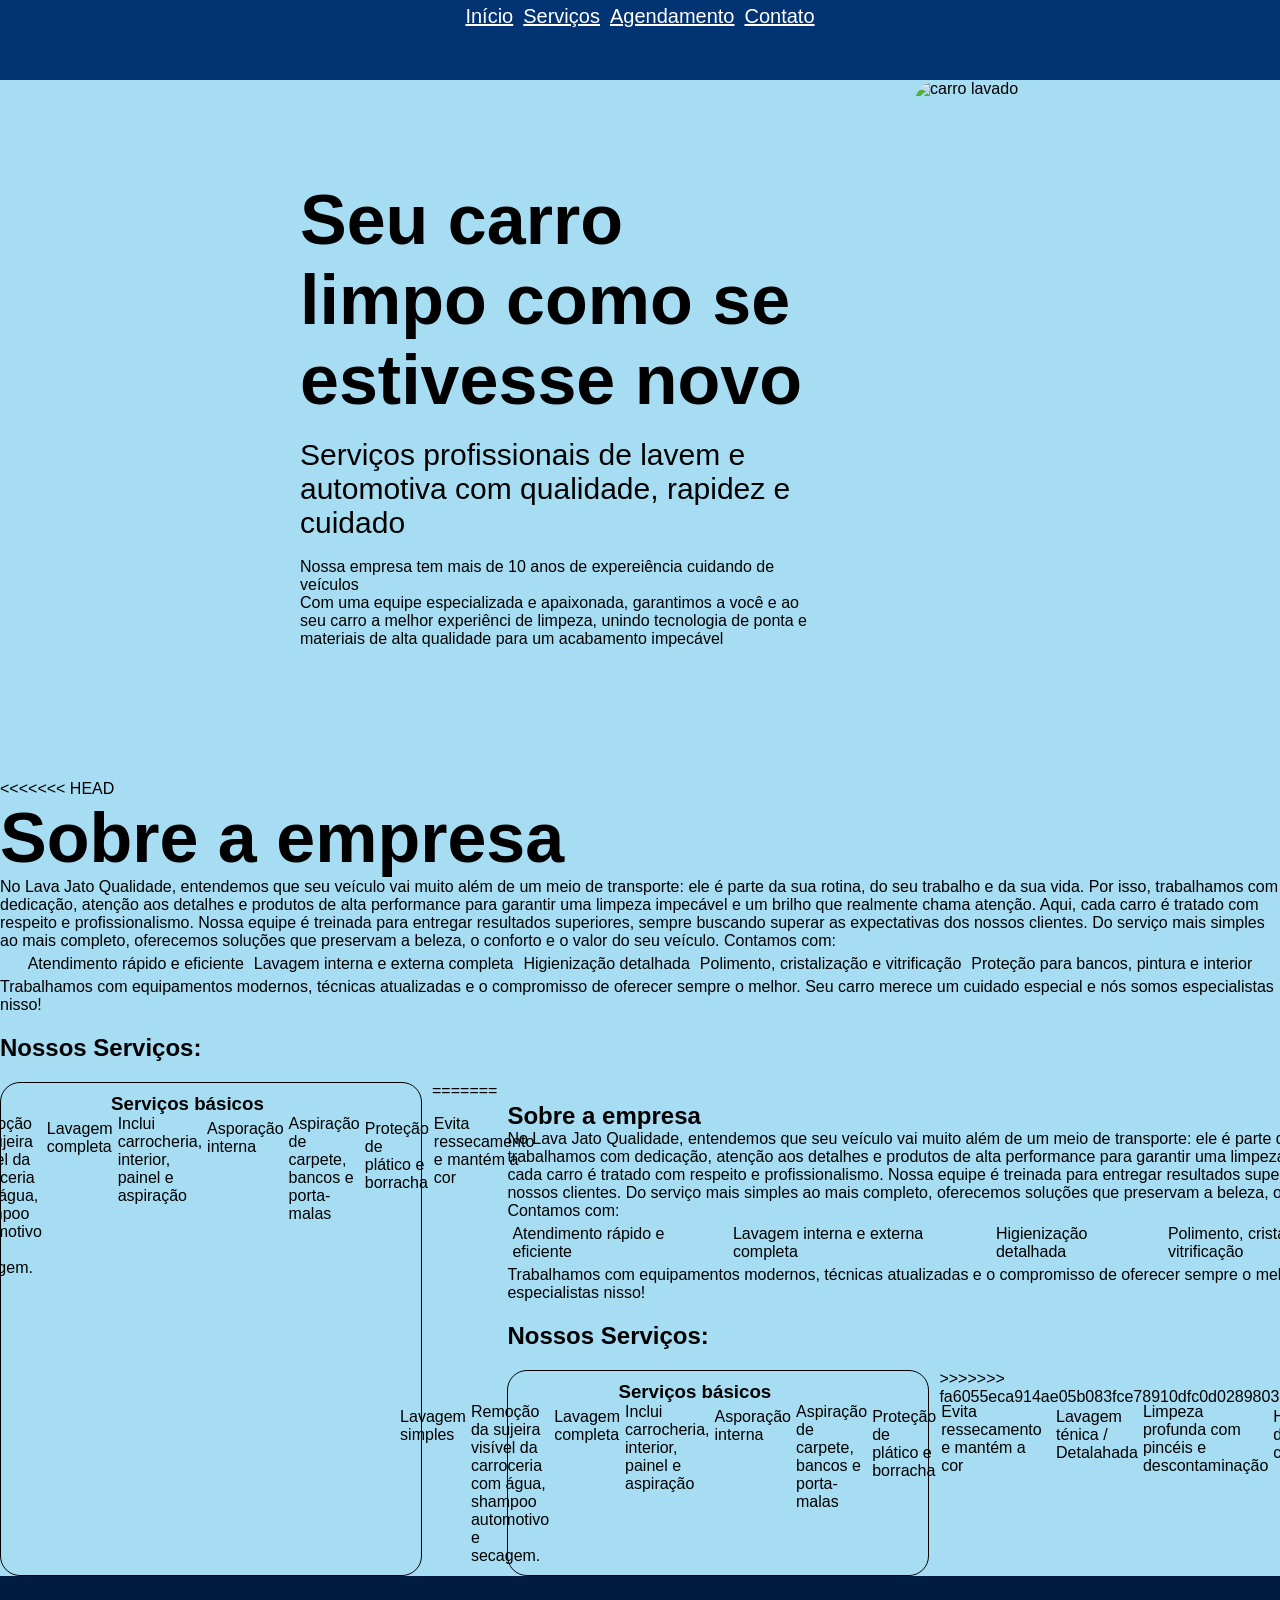
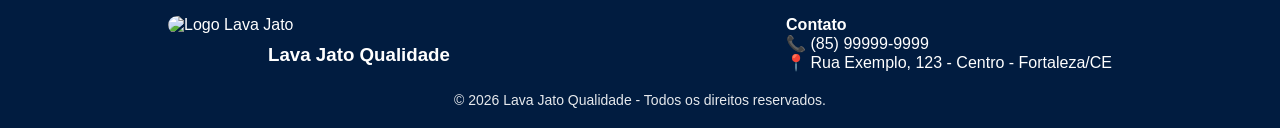
==== projeto-lavajato/index.html @ fd093cbc "alteracoes no header com css" ====
<!DOCTYPE html>
<html lang="pt-br">
<head>
    <meta charset="UTF-8">
    <meta name="viewport" content="width=device-width, initial-scale=1.0">
    <title>Lava jato</title>
    <link rel="stylesheet" href="style.css">
</head>
<body>
    <header> <!-- Cabeçalho da página-->
        <div class = "menu">
           <a href="Logo1.png" class="header-logo"></a>
            <nav>
                <ul class="header-menu">
                    <li><a href="#">Início</a></li>
                    <li><a href="#">Serviços</a></li>
                    <li><a href="#">Agendamento</a></li>
                    <li><a href="#">Contato</a></li>
                </ul>
            </nav>
        </div>
    </header>
    <main class="conteudoi-img"> <!-- Conteúdo principal da página-->
        <div class="imagem-principal">
            <div class="texto">
                <h1>Seu carro limpo como se estivesse novo</h1><br>
                <p class="texto1">Serviços profissionais de lavem e automotiva com qualidade, rapidez e cuidado</p><br>
                <p>Nossa empresa tem mais de 10 anos de expereiência cuidando de veículos</p>
                <p>Com uma equipe especializada e apaixonada, garantimos a você e ao seu carro a melhor experiênci de limpeza, unindo tecnologia de ponta e materiais de alta qualidade para um acabamento impecável</p>
            </div>
            <img src="/Projeto-1/Imagens/carro1.jpg" alt="carro lavado">
            <!--<img src="/Projeto-1/Imagens/img1.png" alt="img1">
            <img src="/Projeto-1/Imagens/img2.png" alt="img2">
            <img src="/Projeto-1/Imagens/img3.png" alt="img3">
            <img src="/Projeto-1/Imagens/img4.png" alt="img4">-->
        </div>
<<<<<<< HEAD
        <h1>Sobre a empresa</h1>
        <p>No Lava Jato Qualidade, entendemos que seu veículo vai muito além de um meio de transporte: ele é parte da sua rotina, do seu trabalho e da sua vida. Por isso, trabalhamos com dedicação, atenção aos detalhes e produtos de alta performance para garantir uma limpeza impecável e um brilho que realmente chama atenção.
        Aqui, cada carro é tratado com respeito e profissionalismo. Nossa equipe é treinada para entregar resultados superiores, sempre buscando superar as expectativas dos nossos clientes. Do serviço mais simples ao mais completo, oferecemos soluções que preservam a beleza, o conforto e o valor do seu veículo.
        Contamos com:</p>
        <ul>
            <li>Atendimento rápido e eficiente</li>
            <li>Lavagem interna e externa completa</li>
            <li>Higienização detalhada</li>
            <li>Polimento, cristalização e vitrificação</li>
            <li>Proteção para bancos, pintura e interior</li>
        </ul>
        <p>Trabalhamos com equipamentos modernos, técnicas atualizadas e o compromisso de oferecer sempre o melhor. Seu carro merece um cuidado especial e nós somos especialistas nisso!</p> 

        <h2> Nossos Serviços: </h2>
        <div class="container">   
            <div class="serviço-basico">
                <h3>Serviços básicos</h3>
                <ul>
                    <li>Lavagem simples</li>
                    Remoção da sujeira visível da carroceria com água, shampoo automotivo e secagem.
                    <li>Lavagem completa</li>
                    Inclui carrocheria, interior, painel e aspiração
                    <li>Asporação interna</li>
                    Aspiração de carpete, bancos e porta-malas
                    <li>Proteção de plático e borracha</li>
                    Evita ressecamento e mantém a cor
                </ul>
            </div>
=======
        <div class="conteudo">
            <h2>Sobre a empresa</h2>
            <p>No Lava Jato Qualidade, entendemos que seu veículo vai muito além de um meio de transporte: ele é parte da sua rotina, do seu trabalho e da sua vida. Por isso, trabalhamos com dedicação, atenção aos detalhes e produtos de alta performance para garantir uma limpeza impecável e um brilho que realmente chama atenção.
            Aqui, cada carro é tratado com respeito e profissionalismo. Nossa equipe é treinada para entregar resultados superiores, sempre buscando superar as expectativas dos nossos clientes. Do serviço mais simples ao mais completo, oferecemos soluções que preservam a beleza, o conforto e o valor do seu veículo.</p>
            <p>Contamos com:</p>
            <ul>
                <li>Atendimento rápido e eficiente</li>
                <li>Lavagem interna e externa completa</li>
                <li>Higienização detalhada</li>
                <li>Polimento, cristalização e vitrificação</li>
                <li>Proteção para bancos, pintura e interior</li>
            </ul>
            <p>Trabalhamos com equipamentos modernos, técnicas atualizadas e o compromisso de oferecer sempre o melhor. Seu carro merece um cuidado especial e nós somos especialistas nisso!</p>
            <h2> Nossos Serviços: </h2>
            <div class="container">
                <div class="serviço-basico">
                    <h3>Serviços básicos</h3>
                    <ul>
                        <li>Lavagem simples</li>
                        Remoção da sujeira visível da carroceria com água, shampoo automotivo e secagem.
                        <li>Lavagem completa</li>
                        Inclui carrocheria, interior, painel e aspiração
                        <li>Asporação interna</li>
                        Aspiração de carpete, bancos e porta-malas
                        <li>Proteção de plático e borracha</li>
                        Evita ressecamento e mantém a cor
                    </ul>
                </div>
>>>>>>> fa6055eca914ae05b083fce78910dfc0d0289803
            
                <div class="serviço-premium">
                    <h3>Serviços Premium</h3>
                    <ul>
                        <li>Lavagem ténica / Detalahada</li>
                        Limpeza profunda com pincéis e descontaminação
                        <li>Higienização do ar-condicionado</li>
                        Remoção de fungos e mau cheiro dos dutos
                        <li>Polimento técnico</li>
                        Remove risco superficiais e devolve brilho
                        <li>Cristalização da pintura</li>
                        Cria uma camada protetora sobre o verniz
                        <li>Proteção de plástico e borrachas</li>
                        Evita ressecamento e mantém a cor
                    </ul>
                </div>
            </div>
        </div>
    </main>
  <!-- FOOTER -->
    <footer class="footer" id="contato">

        <div class="footer-container">

            <div class="footer-logo">

                <img src="logo3.png" alt="Logo Lava Jato">

                <h3>Lava Jato Qualidade</h3>

            </div>


            <div class="footer-contact">

                <h4>Contato</h4>

                <p>📞 (85) 99999-9999</p>

                <p>📍 Rua Exemplo, 123 - Centro - Fortaleza/CE</p>

            </div>

        </div>

        <div class="footer-copy">

            © 2026 Lava Jato Qualidade - Todos os direitos reservados.

        </div>

    </footer>
</body>
</html>
---- projeto-lavajato/style.css ----
*{
    margin: 0;
    padding: 0;
}

body{
    background-color: #A7DDF2;
    font-family: Arial, Helvetica, sans-serif; 
}

header{
    background-color: #023373;
    width: 100%;
    height: 80px;
    font-family: Arial, Helvetica, sans-serif;
    font-size: 20px;
}

logo-header{
    width: 50px;
    height: 50px;
}

ul{
    display: flex;
    list-style: none; 
    justify-content: center;
}

a{
    color: white;
}
.container{
    height: auto;
    width: auto;
    display: flex;
    gap: 10px; 
    margin-top: 20px;
      
}
.serviço-basico, .serviço-premium{
    border: 1px solid;
    max-width: 400px;
    height: auto;
    padding: 10px; 
    border-radius: 20px;   
}
.serviço-premium{
    margin-left: 0;
}
.serviço-basico:hover, .serviço-premium:hover{
    box-shadow: 0px 0px 3px 3px #049DD9;
    border: 1px solid rgba(255, 255, 255, 0);    
}
li{
    padding: 5px;
}

h2{
    margin-top: 20px;
}

h3{
    margin-left: 100px;
}

img{
    width: 80%;
    border-radius: 25px;   
}

.imagem-principal{
    
    height: 700px;
    display: flex;
}

.texto{
    margin-left: 300px;
    margin-top: 100px;
    height: 300px;
    margin-right: 100px;
}

h1{
    font-size: 70px;
}

.texto1{
    font-size: 30px;
}
/* FOOTER */

.footer{
background:rgb(1, 28, 64);
color:white;
padding:40px 0 20px;
}

.footer-container{
display:flex;
justify-content:space-around;
margin-bottom:20px;
background:rgb(1, 28, 64);
}

.footer-logo img{
width:70px;
margin-bottom:10px;
}

.footer-copy{
text-align:center;
font-size:14px;
opacity:0.9;
}
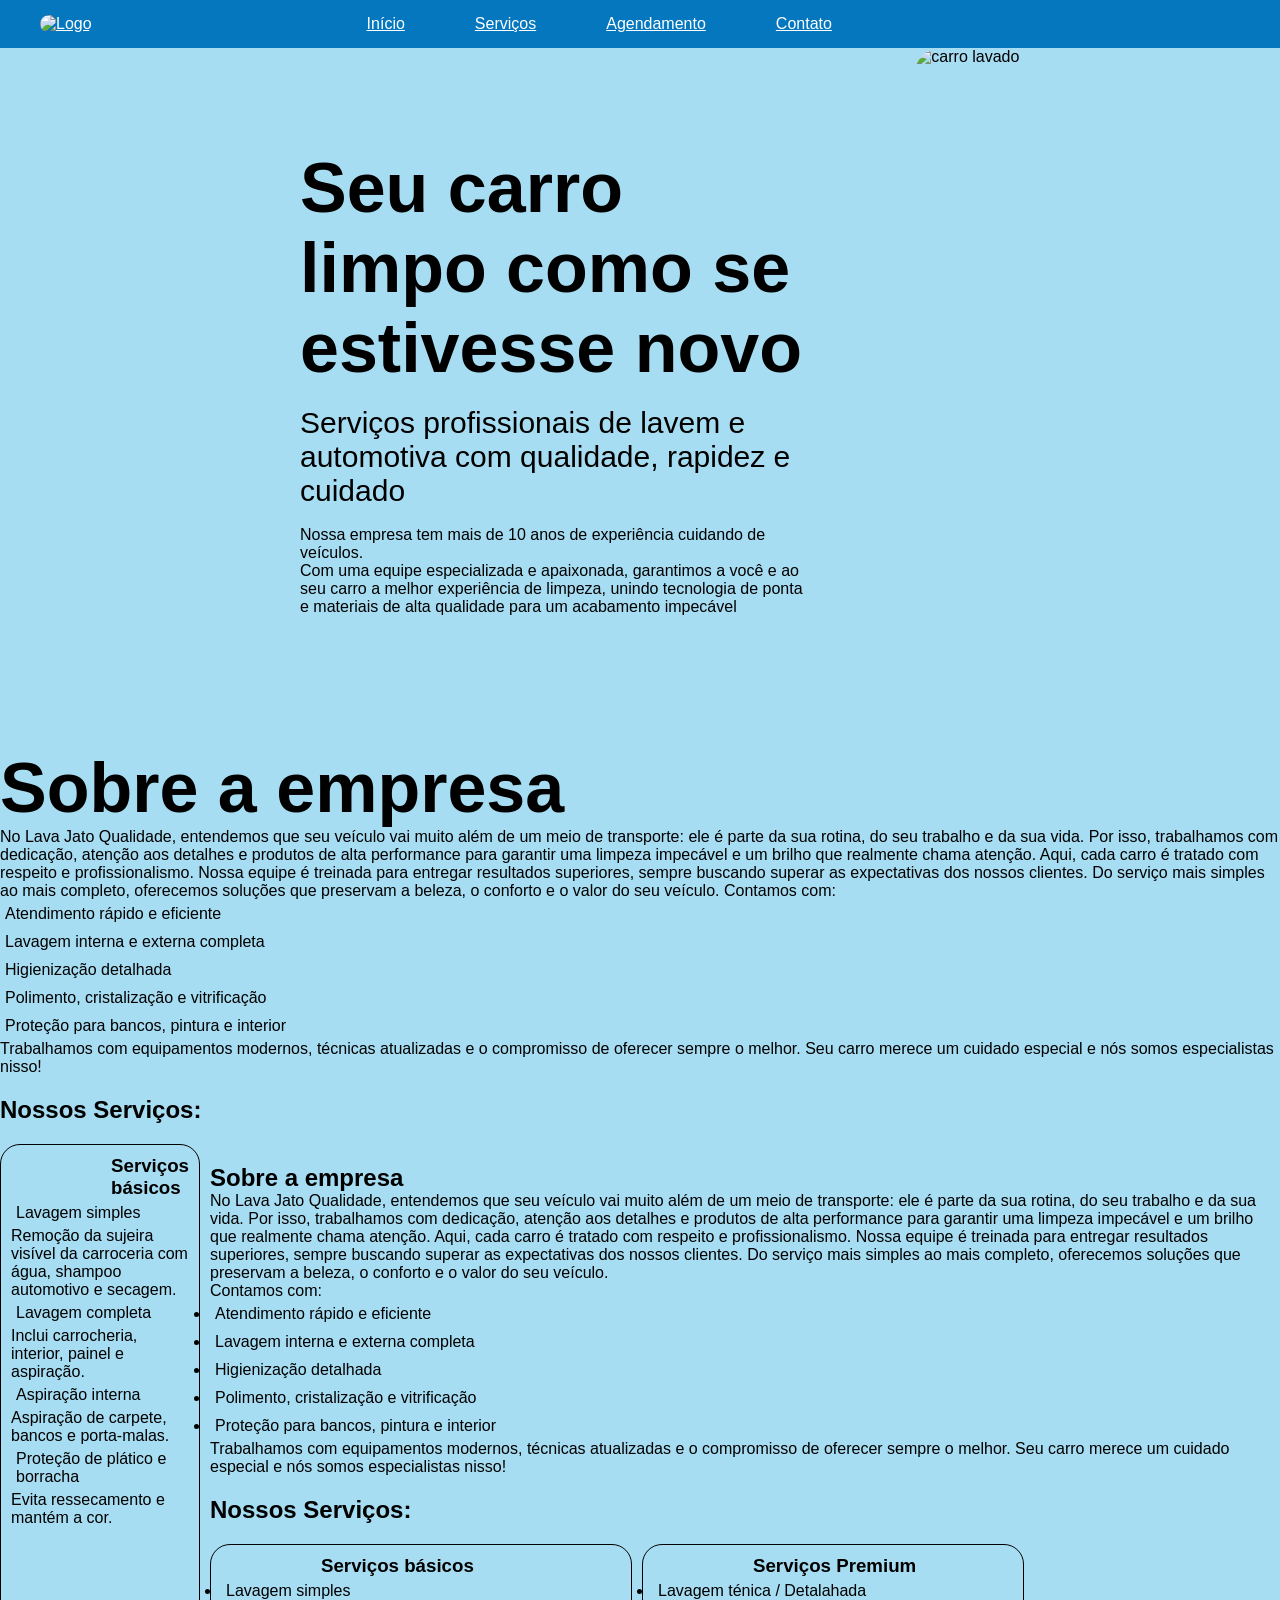
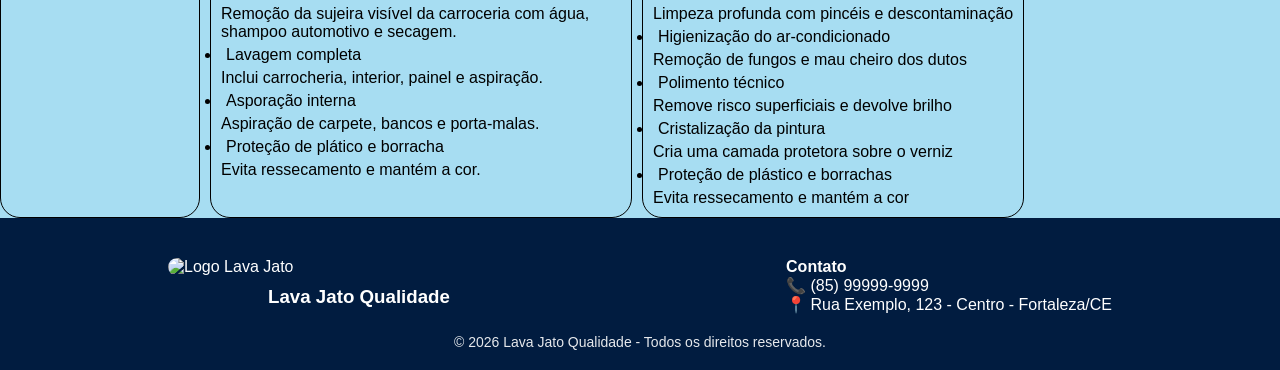
==== commit 813b8189: "ajuste final no header" ====
--- a/projeto-lavajato/index.html
+++ b/projeto-lavajato/index.html
@@ -7,26 +7,29 @@
     <link rel="stylesheet" href="style.css">
 </head>
 <body>
-    <header> <!-- Cabeçalho da página-->
-        <div class = "menu">
-           <a href="Logo1.png" class="header-logo"></a>
+    <header>
+        <div class="menu">
+            <a href="#" class="header-logo">
+            <img src="/Projeto-1/Logos/Logo1.jpg" alt="Logo">
+            </a>
             <nav>
-                <ul class="header-menu">
-                    <li><a href="#">Início</a></li>
-                    <li><a href="#">Serviços</a></li>
-                    <li><a href="#">Agendamento</a></li>
-                    <li><a href="#">Contato</a></li>
-                </ul>
-            </nav>
-        </div>
-    </header>
+            <ul class="header-menu">
+                <li><a href="#">Início</a></li>
+                <li><a href="#">Serviços</a></li>
+                <li><a href="#">Agendamento</a></li>
+                <li><a href="#">Contato</a></li>
+            </ul>
+        </nav>
+    </div>
+</header>
+
     <main class="conteudoi-img"> <!-- Conteúdo principal da página-->
         <div class="imagem-principal">
             <div class="texto">
                 <h1>Seu carro limpo como se estivesse novo</h1><br>
                 <p class="texto1">Serviços profissionais de lavem e automotiva com qualidade, rapidez e cuidado</p><br>
-                <p>Nossa empresa tem mais de 10 anos de expereiência cuidando de veículos</p>
-                <p>Com uma equipe especializada e apaixonada, garantimos a você e ao seu carro a melhor experiênci de limpeza, unindo tecnologia de ponta e materiais de alta qualidade para um acabamento impecável</p>
+                <p>Nossa empresa tem mais de 10 anos de experiência cuidando de veículos.</p>
+                <p>Com uma equipe especializada e apaixonada, garantimos a você e ao seu carro a melhor experiência de limpeza, unindo tecnologia de ponta e materiais de alta qualidade para um acabamento impecável</p>
             </div>
             <img src="/Projeto-1/Imagens/carro1.jpg" alt="carro lavado">
             <!--<img src="/Projeto-1/Imagens/img1.png" alt="img1">
@@ -34,7 +37,7 @@
             <img src="/Projeto-1/Imagens/img3.png" alt="img3">
             <img src="/Projeto-1/Imagens/img4.png" alt="img4">-->
         </div>
-<<<<<<< HEAD
+
         <h1>Sobre a empresa</h1>
         <p>No Lava Jato Qualidade, entendemos que seu veículo vai muito além de um meio de transporte: ele é parte da sua rotina, do seu trabalho e da sua vida. Por isso, trabalhamos com dedicação, atenção aos detalhes e produtos de alta performance para garantir uma limpeza impecável e um brilho que realmente chama atenção.
         Aqui, cada carro é tratado com respeito e profissionalismo. Nossa equipe é treinada para entregar resultados superiores, sempre buscando superar as expectativas dos nossos clientes. Do serviço mais simples ao mais completo, oferecemos soluções que preservam a beleza, o conforto e o valor do seu veículo.
@@ -56,14 +59,14 @@
                     <li>Lavagem simples</li>
                     Remoção da sujeira visível da carroceria com água, shampoo automotivo e secagem.
                     <li>Lavagem completa</li>
-                    Inclui carrocheria, interior, painel e aspiração
-                    <li>Asporação interna</li>
-                    Aspiração de carpete, bancos e porta-malas
+                    Inclui carrocheria, interior, painel e aspiração.
+                    <li>Aspiração interna</li>
+                    Aspiração de carpete, bancos e porta-malas.
                     <li>Proteção de plático e borracha</li>
-                    Evita ressecamento e mantém a cor
+                    Evita ressecamento e mantém a cor.
                 </ul>
             </div>
-=======
+
         <div class="conteudo">
             <h2>Sobre a empresa</h2>
             <p>No Lava Jato Qualidade, entendemos que seu veículo vai muito além de um meio de transporte: ele é parte da sua rotina, do seu trabalho e da sua vida. Por isso, trabalhamos com dedicação, atenção aos detalhes e produtos de alta performance para garantir uma limpeza impecável e um brilho que realmente chama atenção.
@@ -85,14 +88,13 @@
                         <li>Lavagem simples</li>
                         Remoção da sujeira visível da carroceria com água, shampoo automotivo e secagem.
                         <li>Lavagem completa</li>
-                        Inclui carrocheria, interior, painel e aspiração
+                        Inclui carrocheria, interior, painel e aspiração.
                         <li>Asporação interna</li>
-                        Aspiração de carpete, bancos e porta-malas
+                        Aspiração de carpete, bancos e porta-malas.
                         <li>Proteção de plático e borracha</li>
-                        Evita ressecamento e mantém a cor
+                        Evita ressecamento e mantém a cor.
                     </ul>
                 </div>
->>>>>>> fa6055eca914ae05b083fce78910dfc0d0289803
             
                 <div class="serviço-premium">
                     <h3>Serviços Premium</h3>
--- a/projeto-lavajato/style.css
+++ b/projeto-lavajato/style.css
@@ -8,23 +8,31 @@
     font-family: Arial, Helvetica, sans-serif; 
 }
 
-header{
-    background-color: #023373;
-    width: 100%;
-    height: 80px;
-    font-family: Arial, Helvetica, sans-serif;
-    font-size: 20px;
+.menu{
+    display: flex;
+    align-items: center;
+    padding: 10px 40px;
+    background-color: rgb(4, 119, 191);
 }
 
-logo-header{
-    width: 50px;
-    height: 50px;
+.header-logo img {
+    width: 120px;
+    height: auto;
 }
 
-ul{
+.header-menu{
     display: flex;
-    list-style: none; 
-    justify-content: center;
+    list-style: none;
+    gap: 60px;
+    margin-left: 270px;
+}
+
+.header-menu ul{
+    display: flex;
+}
+
+.header-menu a:hover{
+    color: rgb(190, 214, 247);
 }
 
 a{
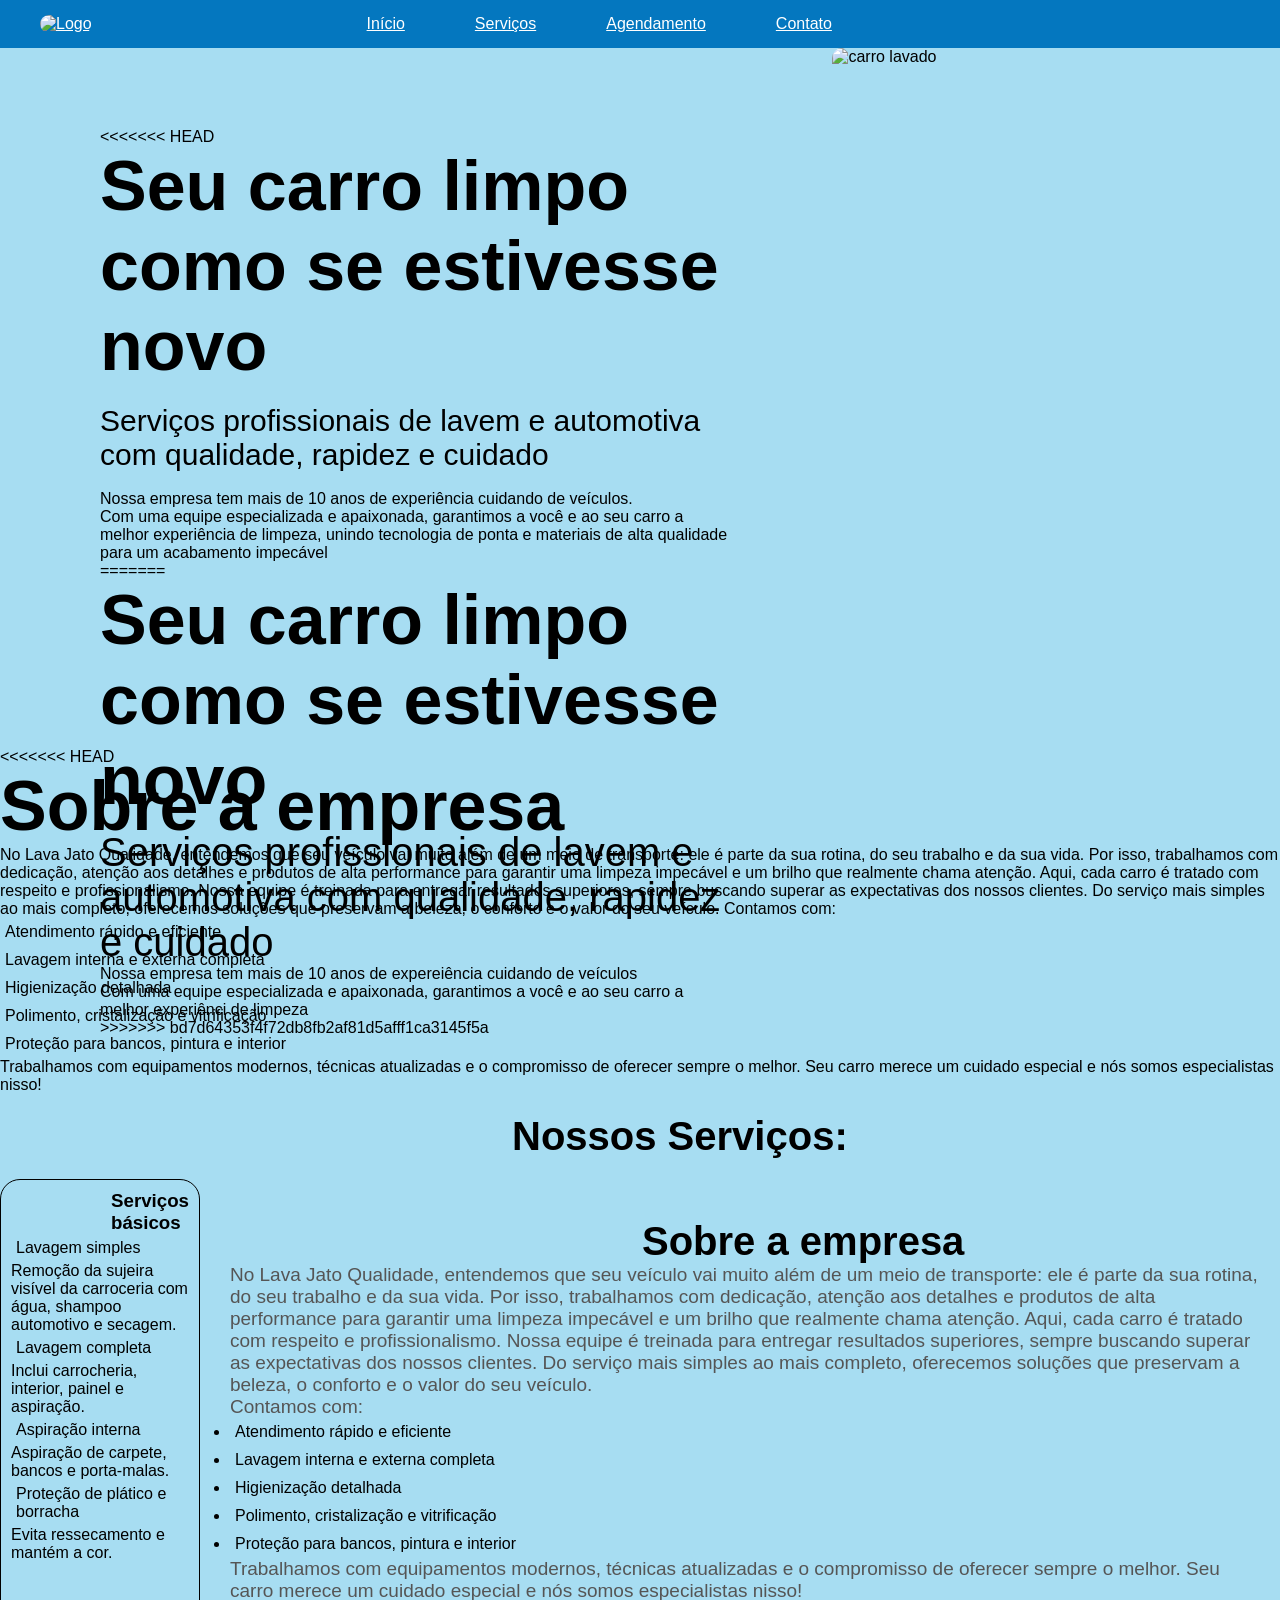
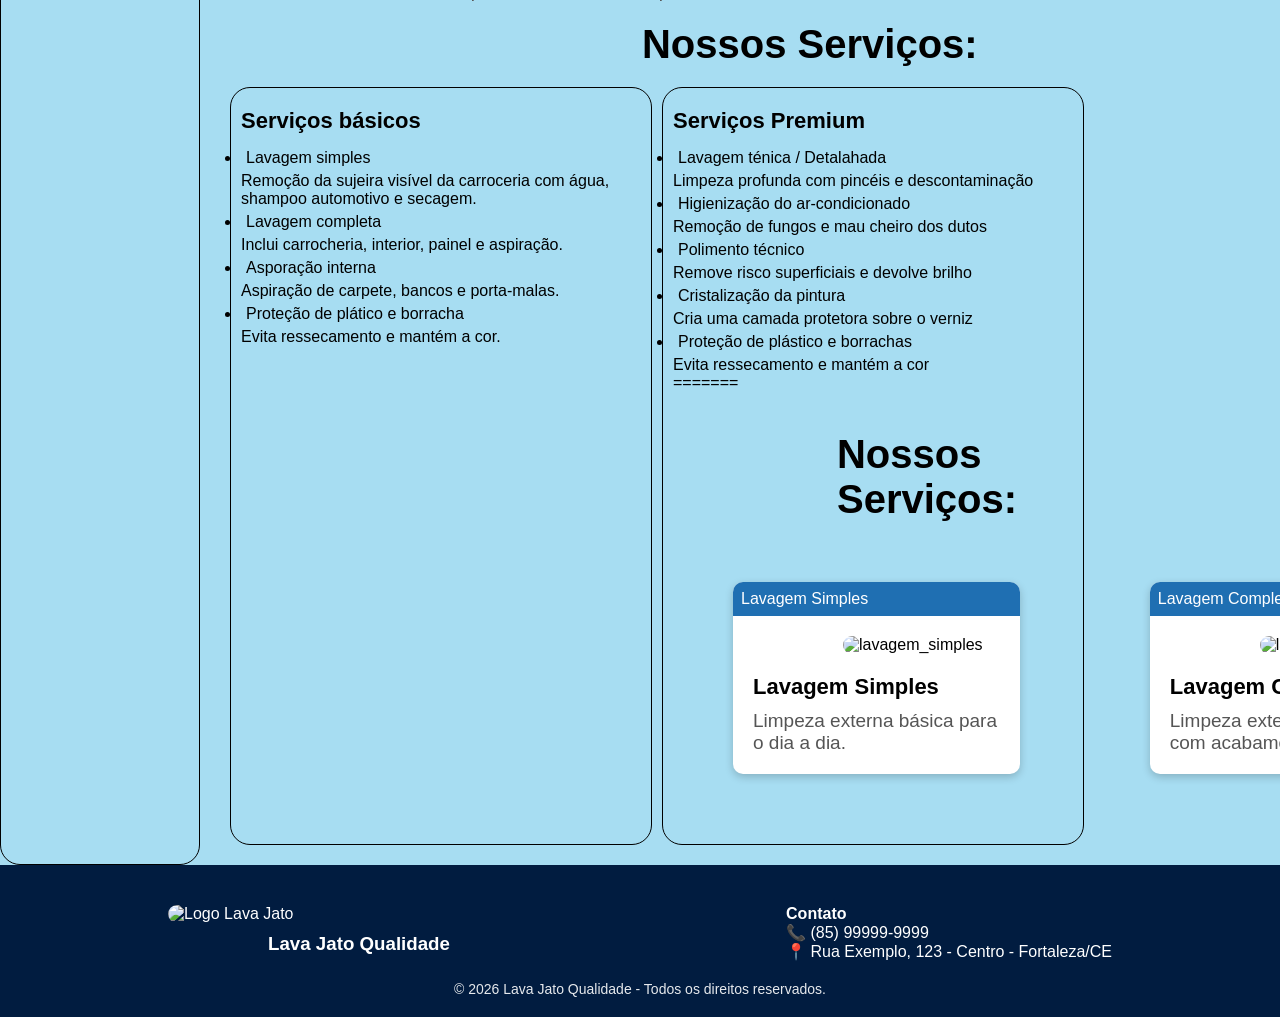
==== commit 447f1f4e: "ajuste final do header" ====
--- a/projeto-lavajato/index.html
+++ b/projeto-lavajato/index.html
@@ -26,17 +26,21 @@
     <main class="conteudoi-img"> <!-- Conteúdo principal da página-->
         <div class="imagem-principal">
             <div class="texto">
+<<<<<<< HEAD
                 <h1>Seu carro limpo como se estivesse novo</h1><br>
                 <p class="texto1">Serviços profissionais de lavem e automotiva com qualidade, rapidez e cuidado</p><br>
                 <p>Nossa empresa tem mais de 10 anos de experiência cuidando de veículos.</p>
                 <p>Com uma equipe especializada e apaixonada, garantimos a você e ao seu carro a melhor experiência de limpeza, unindo tecnologia de ponta e materiais de alta qualidade para um acabamento impecável</p>
+=======
+                <h1>Seu carro limpo como se estivesse novo</h1>
+                <p class="texto_p">Serviços profissionais de lavem e automotiva com qualidade, rapidez e cuidado</p>
+                <p>Nossa empresa tem mais de 10 anos de expereiência cuidando de veículos</p>
+                <p>Com uma equipe especializada e apaixonada, garantimos a você e ao seu carro a melhor experiênci de limpeza</p>
+>>>>>>> bd7d64353f4f72db8fb2af81d5afff1ca3145f5a
             </div>
             <img src="/Projeto-1/Imagens/carro1.jpg" alt="carro lavado">
-            <!--<img src="/Projeto-1/Imagens/img1.png" alt="img1">
-            <img src="/Projeto-1/Imagens/img2.png" alt="img2">
-            <img src="/Projeto-1/Imagens/img3.png" alt="img3">
-            <img src="/Projeto-1/Imagens/img4.png" alt="img4">-->
         </div>
+<<<<<<< HEAD
 
         <h1>Sobre a empresa</h1>
         <p>No Lava Jato Qualidade, entendemos que seu veículo vai muito além de um meio de transporte: ele é parte da sua rotina, do seu trabalho e da sua vida. Por isso, trabalhamos com dedicação, atenção aos detalhes e produtos de alta performance para garantir uma limpeza impecável e um brilho que realmente chama atenção.
@@ -110,7 +114,50 @@
                         <li>Proteção de plástico e borrachas</li>
                         Evita ressecamento e mantém a cor
                     </ul>
+=======
+        <div class="conteudo"> 
+            <h2> Nossos Serviços: </h2>
+            <div class="container">   
+                <div id="servicos">
+                    <div class="card">
+                        <div class="topo">Lavagem Simples</div>
+                        <div class="conteudo">
+                            <img src="/Projeto-1/Imagens/carro.png" alt="lavagem_simples">
+                            <h3>Lavagem Simples</h3>
+                            <p>Limpeza externa básica para o dia a dia.</p>
+                        </div>
+                    </div>
+
+                    <div class="card">
+                        <div class="topo">Lavagem Completa</div>
+                        <div class="conteudo">
+                            <img src="/Projeto-1/Imagens/mangueira-de-agua.png" alt="lavagem_completa">
+                            <h3>Lavagem Completa</h3>
+                            <p>Limpeza externa e interna com acabamento detalhado.</p>
+                        </div>
+                    </div>
+
+                    <div class="card">
+                        <div class="topo">Polimento</div>
+                        <div class="conteudo">
+                            <img src="/Projeto-1/Imagens/polimento.png" alt="polimento">
+                            <h3>Polimento</h3>
+                            <p>Brilho e proteção para a pintura do seu carro.</p>
+                        </div>
+                    </div>
+
+                    <div class="card">
+                        <div class="topo">Higienização Interna</div>
+                        <div class="conteudo">
+                            <img src="/Projeto-1/Imagens/lavadora-de-pressao.png" alt="higienização">
+                            <h3>Higienização Interna</h3>
+                            <p>Limpeza profunda do interior, estofados e carpetes.</p>
+                        </div>
+                    </div>
+
+>>>>>>> bd7d64353f4f72db8fb2af81d5afff1ca3145f5a
                 </div>
+
             </div>
         </div>
     </main>
--- a/projeto-lavajato/style.css
+++ b/projeto-lavajato/style.css
@@ -36,7 +36,7 @@
 }
 
 a{
-    color: white;
+    color: rgb(255, 255, 255);
 }
 .container{
     height: auto;
@@ -44,6 +44,7 @@
     display: flex;
     gap: 10px; 
     margin-top: 20px;
+<<<<<<< HEAD
       
 }
 .serviço-basico, .serviço-premium{
@@ -96,7 +97,85 @@
 
 .texto1{
     font-size: 30px;
-}
+=======
+}      
+.header-menu{
+    list-style: none; /*Tira as bolinhas da lista*/
+}
+h1{
+    font-size: 70px;
+}
+h2{
+    font-size: 40px;
+    margin-top: 20px;
+    margin-left: 40%;
+>>>>>>> bd7d64353f4f72db8fb2af81d5afff1ca3145f5a
+}
+h3{
+    margin-left: 100px;
+}
+.imagem-principal{
+    height: 700px;
+    display: flex;
+}
+.imagem-principal img{
+    border-radius: 10px;
+}
+.texto{
+    margin-left: 100px;
+    margin-top: 80px;
+    height: 300px;
+    margin-right: 100px;
+}
+
+#servicos{
+    display: flex;
+    gap: 130px;
+    padding: 40px;
+    border-radius: 10px;
+}
+
+.card{
+    width: 300px;
+    background: white;
+    border-radius: 10px;
+    box-shadow: 0px 3px 8px rgba(0,0,0,0.2);
+
+}
+.card:hover{
+    box-shadow: 0px 0px 10px 3px #1f6fb2;
+}
+
+.topo{
+    background: #1f6fb2;
+    color: white;
+    padding: 8px;
+    border-radius: 10px 10px 0 0
+}
+
+.conteudo{
+    padding: 20px;
+}
+
+.conteudo img{
+    width: 60px;
+    margin-bottom: 10px;
+    margin-left: 90px;
+}
+
+.conteudo h3{
+    margin: 10px 0;
+    font-size: 22px;
+}
+.conteudo p{
+    font-size: 19px;
+    color: #555555;
+}
+.texto_p{
+    font-size: 40px;
+    margin-top: 10px;
+}
+
 /* FOOTER */
 
 .footer{
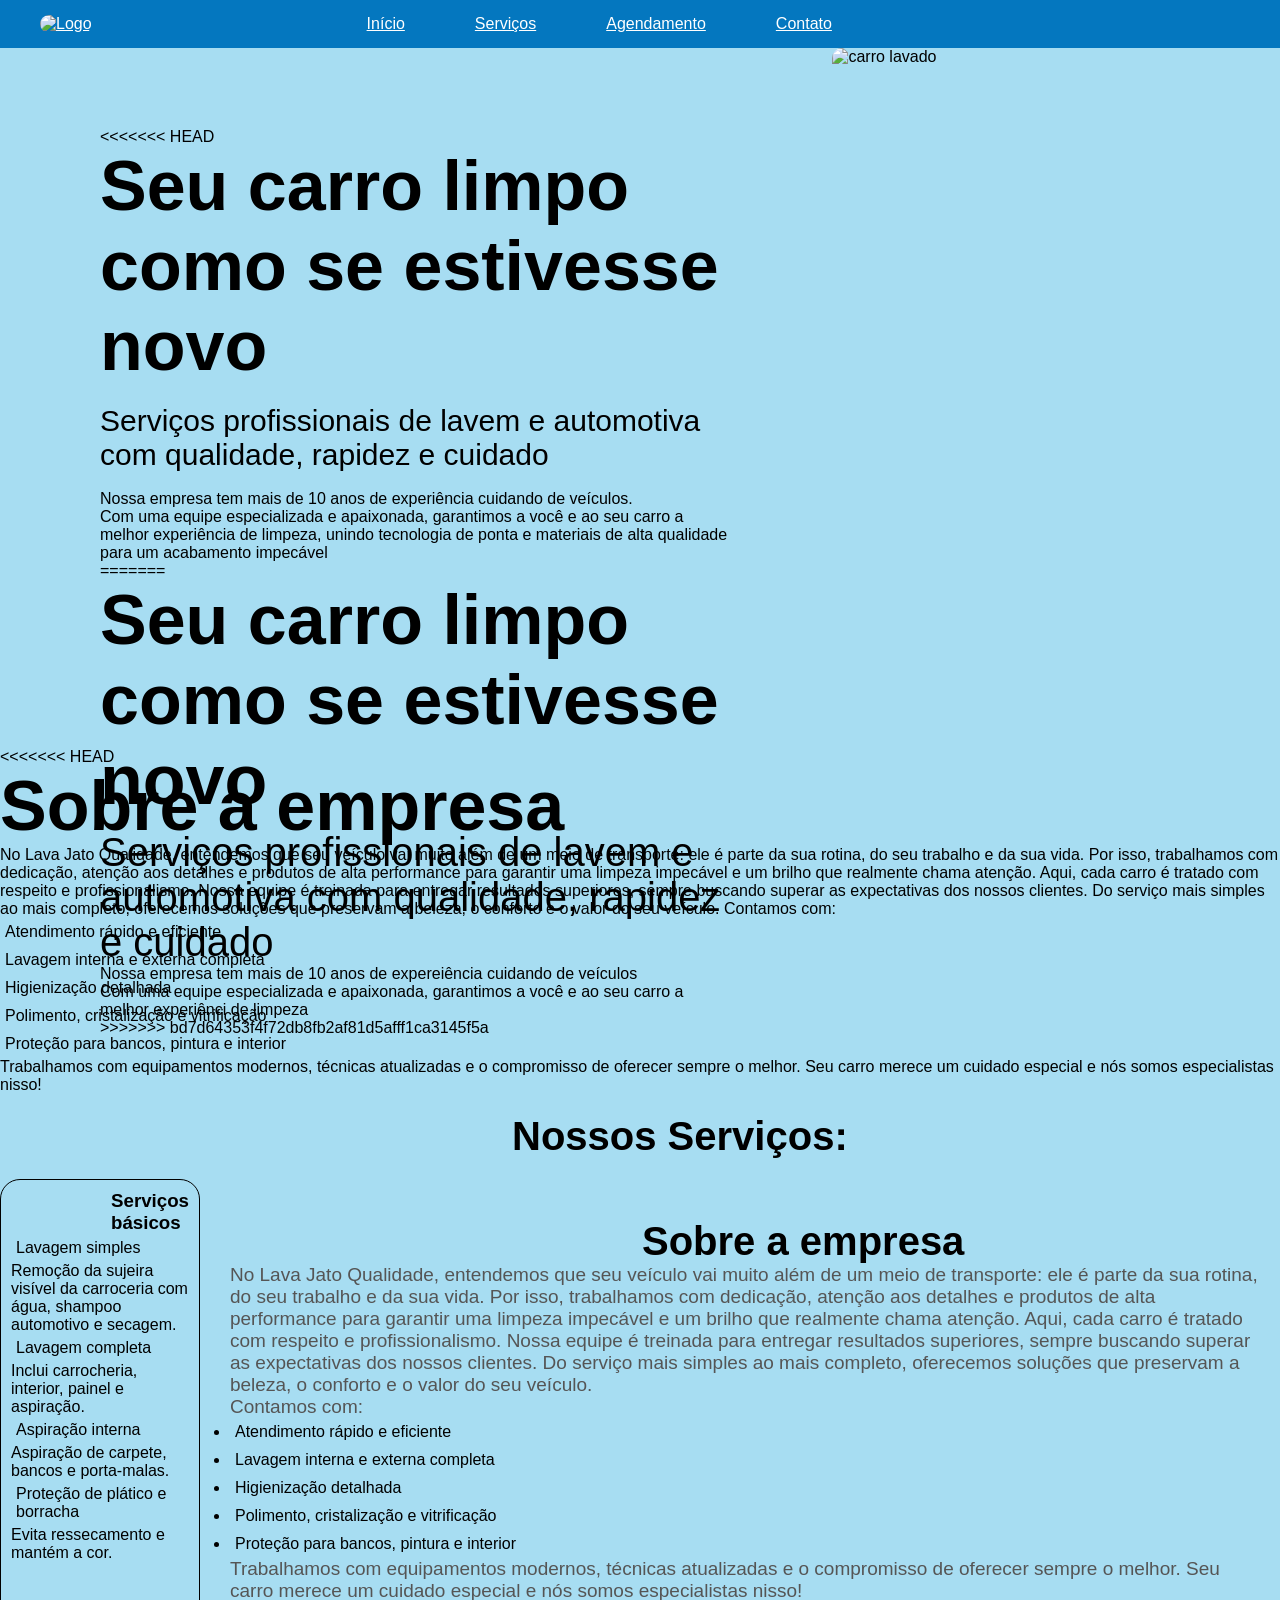
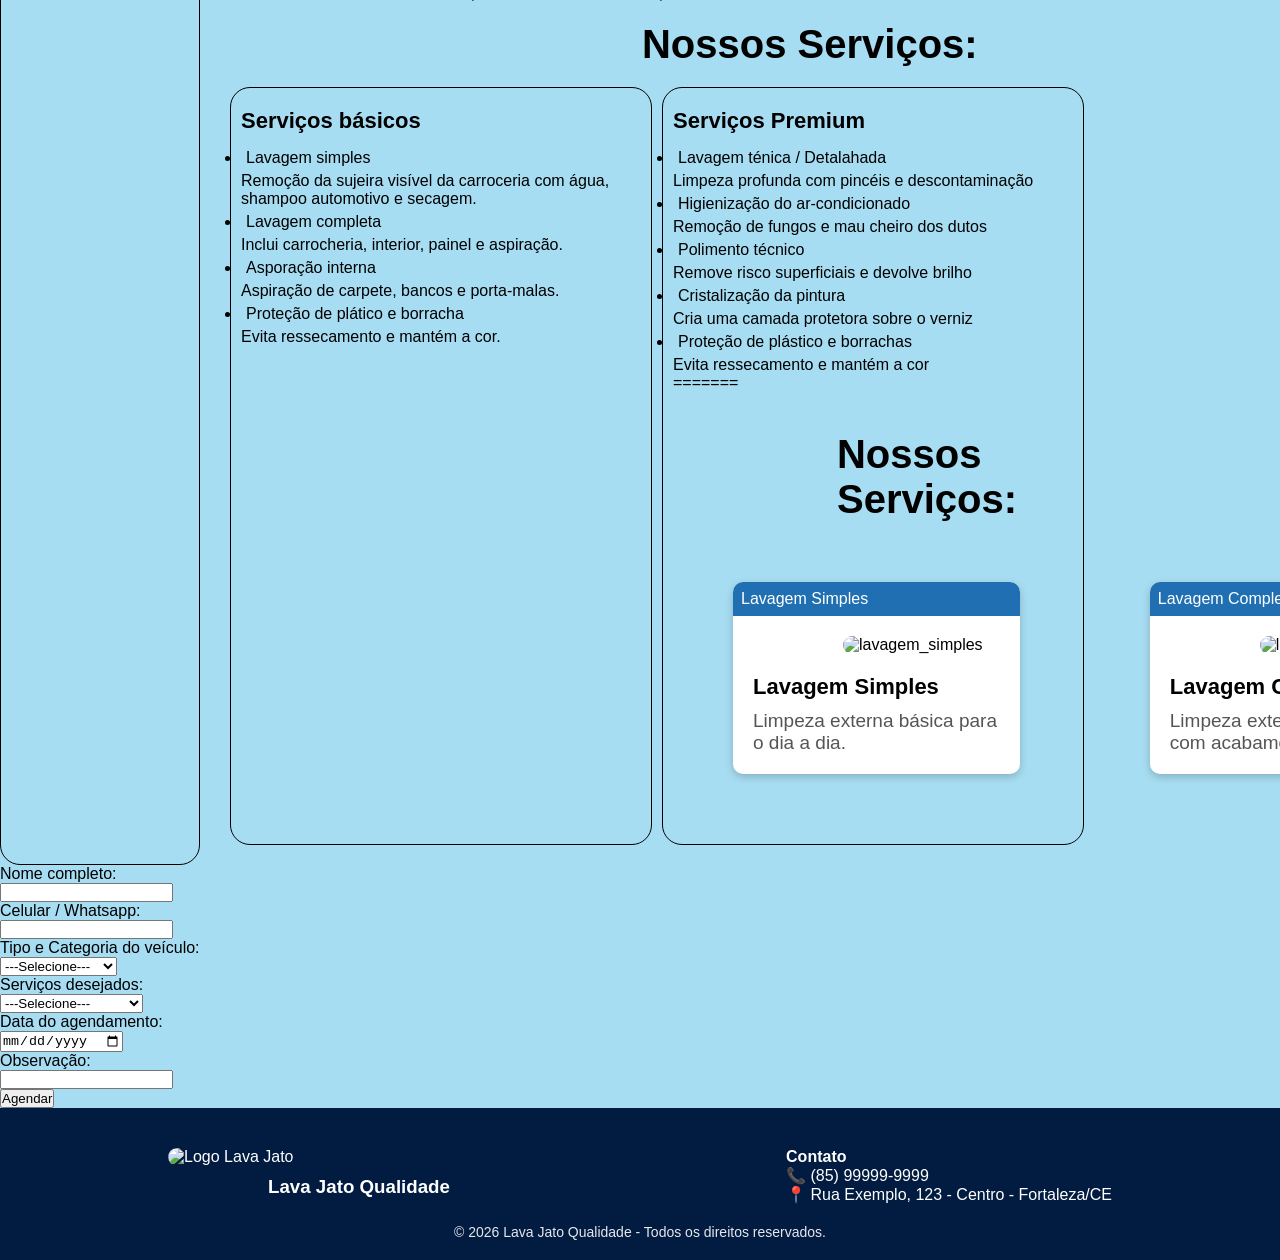
==== commit 5776ee66: "inclusão do formulário" ====
--- a/projeto-lavajato/index.html
+++ b/projeto-lavajato/index.html
@@ -161,6 +161,47 @@
             </div>
         </div>
     </main>
+
+<!--FORMULARIO-->
+
+<div>
+<form>
+<label id="label-nome" for="nome">Nome completo:</label><br>
+<input type="text" id="nome" name="nome"><br>
+<label id="label-número" for="número">Celular / Whatsapp:</label><br>
+<input type="text" id="número" name="número"><br>
+<label id="label-tipoecategoriadoveículo" for="tipo e categoria do veículo">Tipo e Categoria do veículo:</label><br>
+<select name="categoriadoveículo" id="categoriadoveículo"><br>
+<option value="selecione um tipo de veículo">---Selecione---</option><br>
+<optgroup label="Carro">
+<option value="Compacto">Compacto</option>
+<option value="Sedan">Sedan</option>
+<option value="Suv">Suv</option>
+<option value="Caminhonete">Caminhonete</option>
+</optgroup>
+<optgroup label="Moto">
+<option value="Street">Street</option>
+<option value="Sport">Sport</option>
+<option value="Touring">Touring</option>
+<option value="Custom">Custom</option>
+</optgroup>
+</select><br>
+<label  id="label-serviçodesejado" for="serviços">Serviços desejados:</label><br>
+<select name="serviçodesejado" id="serviçodesejado">
+<option value="Selecione um tipo de lavagem">---Selecione---</option>
+<option value="lavagemsimples">Lavagem simples</option>
+<option value="lavagemcompleta">Lavagem completa</option>
+<option value="polimento">Polimento</option>
+<option value="higienizaçaointerna">Higienização interna</option>
+</select><br>
+<label id="label-datadoagendamento">Data do agendamento:</label><br>
+<input type="date" name="datadoagendamento" id="datadoagendamento"><br>
+<label id="label-observaçao">Observação:</label><br>
+<input type="text" id="observacao" name="observaçao"><br>
+<button type="submit">Agendar</button>
+</form>
+</div>
+
   <!-- FOOTER -->
     <footer class="footer" id="contato">
 
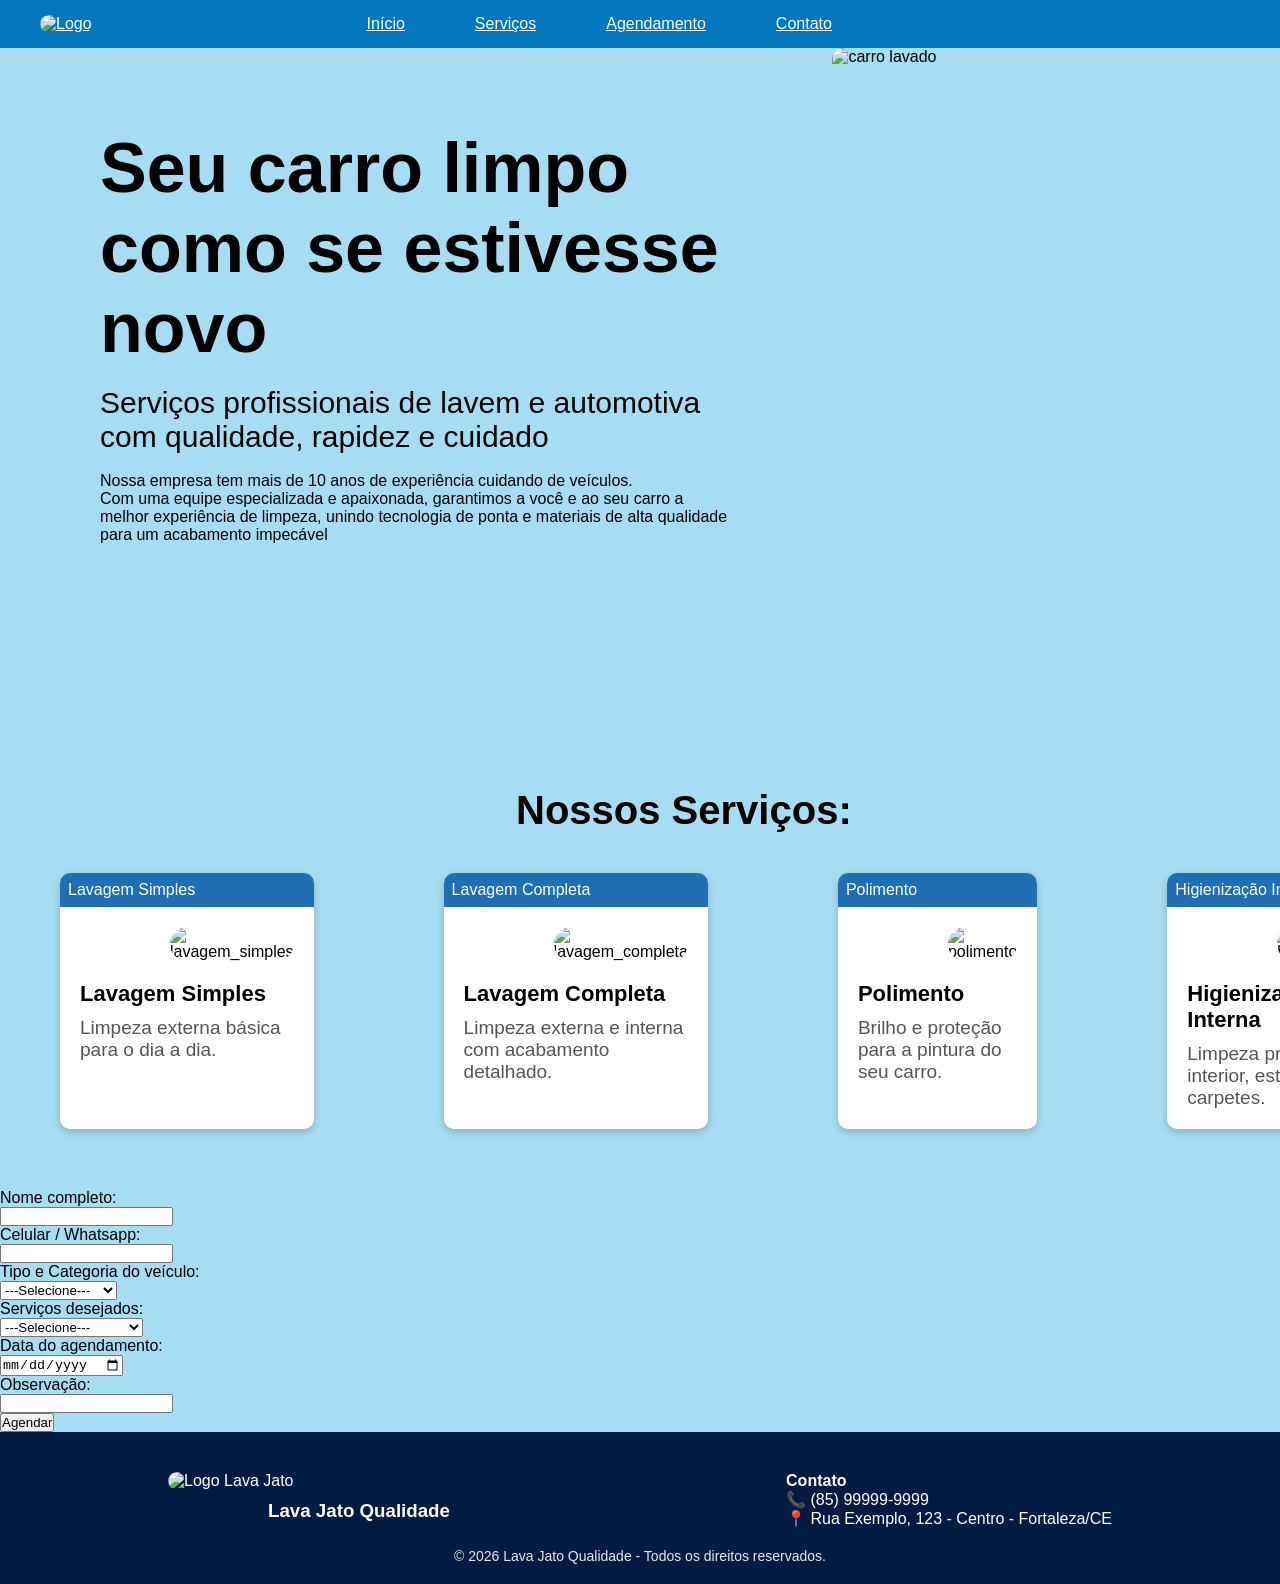
==== commit 48686864: "corrigido o site" ====
--- a/projeto-lavajato/index.html
+++ b/projeto-lavajato/index.html
@@ -26,98 +26,16 @@
     <main class="conteudoi-img"> <!-- Conteúdo principal da página-->
         <div class="imagem-principal">
             <div class="texto">
-<<<<<<< HEAD
                 <h1>Seu carro limpo como se estivesse novo</h1><br>
                 <p class="texto1">Serviços profissionais de lavem e automotiva com qualidade, rapidez e cuidado</p><br>
                 <p>Nossa empresa tem mais de 10 anos de experiência cuidando de veículos.</p>
                 <p>Com uma equipe especializada e apaixonada, garantimos a você e ao seu carro a melhor experiência de limpeza, unindo tecnologia de ponta e materiais de alta qualidade para um acabamento impecável</p>
-=======
-                <h1>Seu carro limpo como se estivesse novo</h1>
-                <p class="texto_p">Serviços profissionais de lavem e automotiva com qualidade, rapidez e cuidado</p>
-                <p>Nossa empresa tem mais de 10 anos de expereiência cuidando de veículos</p>
-                <p>Com uma equipe especializada e apaixonada, garantimos a você e ao seu carro a melhor experiênci de limpeza</p>
->>>>>>> bd7d64353f4f72db8fb2af81d5afff1ca3145f5a
             </div>
             <img src="/Projeto-1/Imagens/carro1.jpg" alt="carro lavado">
         </div>
-<<<<<<< HEAD
-
-        <h1>Sobre a empresa</h1>
-        <p>No Lava Jato Qualidade, entendemos que seu veículo vai muito além de um meio de transporte: ele é parte da sua rotina, do seu trabalho e da sua vida. Por isso, trabalhamos com dedicação, atenção aos detalhes e produtos de alta performance para garantir uma limpeza impecável e um brilho que realmente chama atenção.
-        Aqui, cada carro é tratado com respeito e profissionalismo. Nossa equipe é treinada para entregar resultados superiores, sempre buscando superar as expectativas dos nossos clientes. Do serviço mais simples ao mais completo, oferecemos soluções que preservam a beleza, o conforto e o valor do seu veículo.
-        Contamos com:</p>
-        <ul>
-            <li>Atendimento rápido e eficiente</li>
-            <li>Lavagem interna e externa completa</li>
-            <li>Higienização detalhada</li>
-            <li>Polimento, cristalização e vitrificação</li>
-            <li>Proteção para bancos, pintura e interior</li>
-        </ul>
-        <p>Trabalhamos com equipamentos modernos, técnicas atualizadas e o compromisso de oferecer sempre o melhor. Seu carro merece um cuidado especial e nós somos especialistas nisso!</p> 
-
-        <h2> Nossos Serviços: </h2>
-        <div class="container">   
-            <div class="serviço-basico">
-                <h3>Serviços básicos</h3>
-                <ul>
-                    <li>Lavagem simples</li>
-                    Remoção da sujeira visível da carroceria com água, shampoo automotivo e secagem.
-                    <li>Lavagem completa</li>
-                    Inclui carrocheria, interior, painel e aspiração.
-                    <li>Aspiração interna</li>
-                    Aspiração de carpete, bancos e porta-malas.
-                    <li>Proteção de plático e borracha</li>
-                    Evita ressecamento e mantém a cor.
-                </ul>
-            </div>
-
-        <div class="conteudo">
-            <h2>Sobre a empresa</h2>
-            <p>No Lava Jato Qualidade, entendemos que seu veículo vai muito além de um meio de transporte: ele é parte da sua rotina, do seu trabalho e da sua vida. Por isso, trabalhamos com dedicação, atenção aos detalhes e produtos de alta performance para garantir uma limpeza impecável e um brilho que realmente chama atenção.
-            Aqui, cada carro é tratado com respeito e profissionalismo. Nossa equipe é treinada para entregar resultados superiores, sempre buscando superar as expectativas dos nossos clientes. Do serviço mais simples ao mais completo, oferecemos soluções que preservam a beleza, o conforto e o valor do seu veículo.</p>
-            <p>Contamos com:</p>
-            <ul>
-                <li>Atendimento rápido e eficiente</li>
-                <li>Lavagem interna e externa completa</li>
-                <li>Higienização detalhada</li>
-                <li>Polimento, cristalização e vitrificação</li>
-                <li>Proteção para bancos, pintura e interior</li>
-            </ul>
-            <p>Trabalhamos com equipamentos modernos, técnicas atualizadas e o compromisso de oferecer sempre o melhor. Seu carro merece um cuidado especial e nós somos especialistas nisso!</p>
-            <h2> Nossos Serviços: </h2>
-            <div class="container">
-                <div class="serviço-basico">
-                    <h3>Serviços básicos</h3>
-                    <ul>
-                        <li>Lavagem simples</li>
-                        Remoção da sujeira visível da carroceria com água, shampoo automotivo e secagem.
-                        <li>Lavagem completa</li>
-                        Inclui carrocheria, interior, painel e aspiração.
-                        <li>Asporação interna</li>
-                        Aspiração de carpete, bancos e porta-malas.
-                        <li>Proteção de plático e borracha</li>
-                        Evita ressecamento e mantém a cor.
-                    </ul>
-                </div>
-            
-                <div class="serviço-premium">
-                    <h3>Serviços Premium</h3>
-                    <ul>
-                        <li>Lavagem ténica / Detalahada</li>
-                        Limpeza profunda com pincéis e descontaminação
-                        <li>Higienização do ar-condicionado</li>
-                        Remoção de fungos e mau cheiro dos dutos
-                        <li>Polimento técnico</li>
-                        Remove risco superficiais e devolve brilho
-                        <li>Cristalização da pintura</li>
-                        Cria uma camada protetora sobre o verniz
-                        <li>Proteção de plástico e borrachas</li>
-                        Evita ressecamento e mantém a cor
-                    </ul>
-=======
+           
         <div class="conteudo"> 
             <h2> Nossos Serviços: </h2>
-            <div class="container">   
                 <div id="servicos">
                     <div class="card">
                         <div class="topo">Lavagem Simples</div>
@@ -127,7 +45,6 @@
                             <p>Limpeza externa básica para o dia a dia.</p>
                         </div>
                     </div>
-
                     <div class="card">
                         <div class="topo">Lavagem Completa</div>
                         <div class="conteudo">
@@ -154,11 +71,7 @@
                             <p>Limpeza profunda do interior, estofados e carpetes.</p>
                         </div>
                     </div>
-
->>>>>>> bd7d64353f4f72db8fb2af81d5afff1ca3145f5a
                 </div>
-
-            </div>
         </div>
     </main>
 
--- a/projeto-lavajato/style.css
+++ b/projeto-lavajato/style.css
@@ -43,9 +43,7 @@
     width: auto;
     display: flex;
     gap: 10px; 
-    margin-top: 20px;
-<<<<<<< HEAD
-      
+    margin-top: 20px;   
 }
 .serviço-basico, .serviço-premium{
     border: 1px solid;
@@ -97,7 +95,6 @@
 
 .texto1{
     font-size: 30px;
-=======
 }      
 .header-menu{
     list-style: none; /*Tira as bolinhas da lista*/
@@ -109,7 +106,6 @@
     font-size: 40px;
     margin-top: 20px;
     margin-left: 40%;
->>>>>>> bd7d64353f4f72db8fb2af81d5afff1ca3145f5a
 }
 h3{
     margin-left: 100px;
@@ -201,3 +197,7 @@
 font-size:14px;
 opacity:0.9;
 }
+
+button{
+    cursor: pointer;
+}
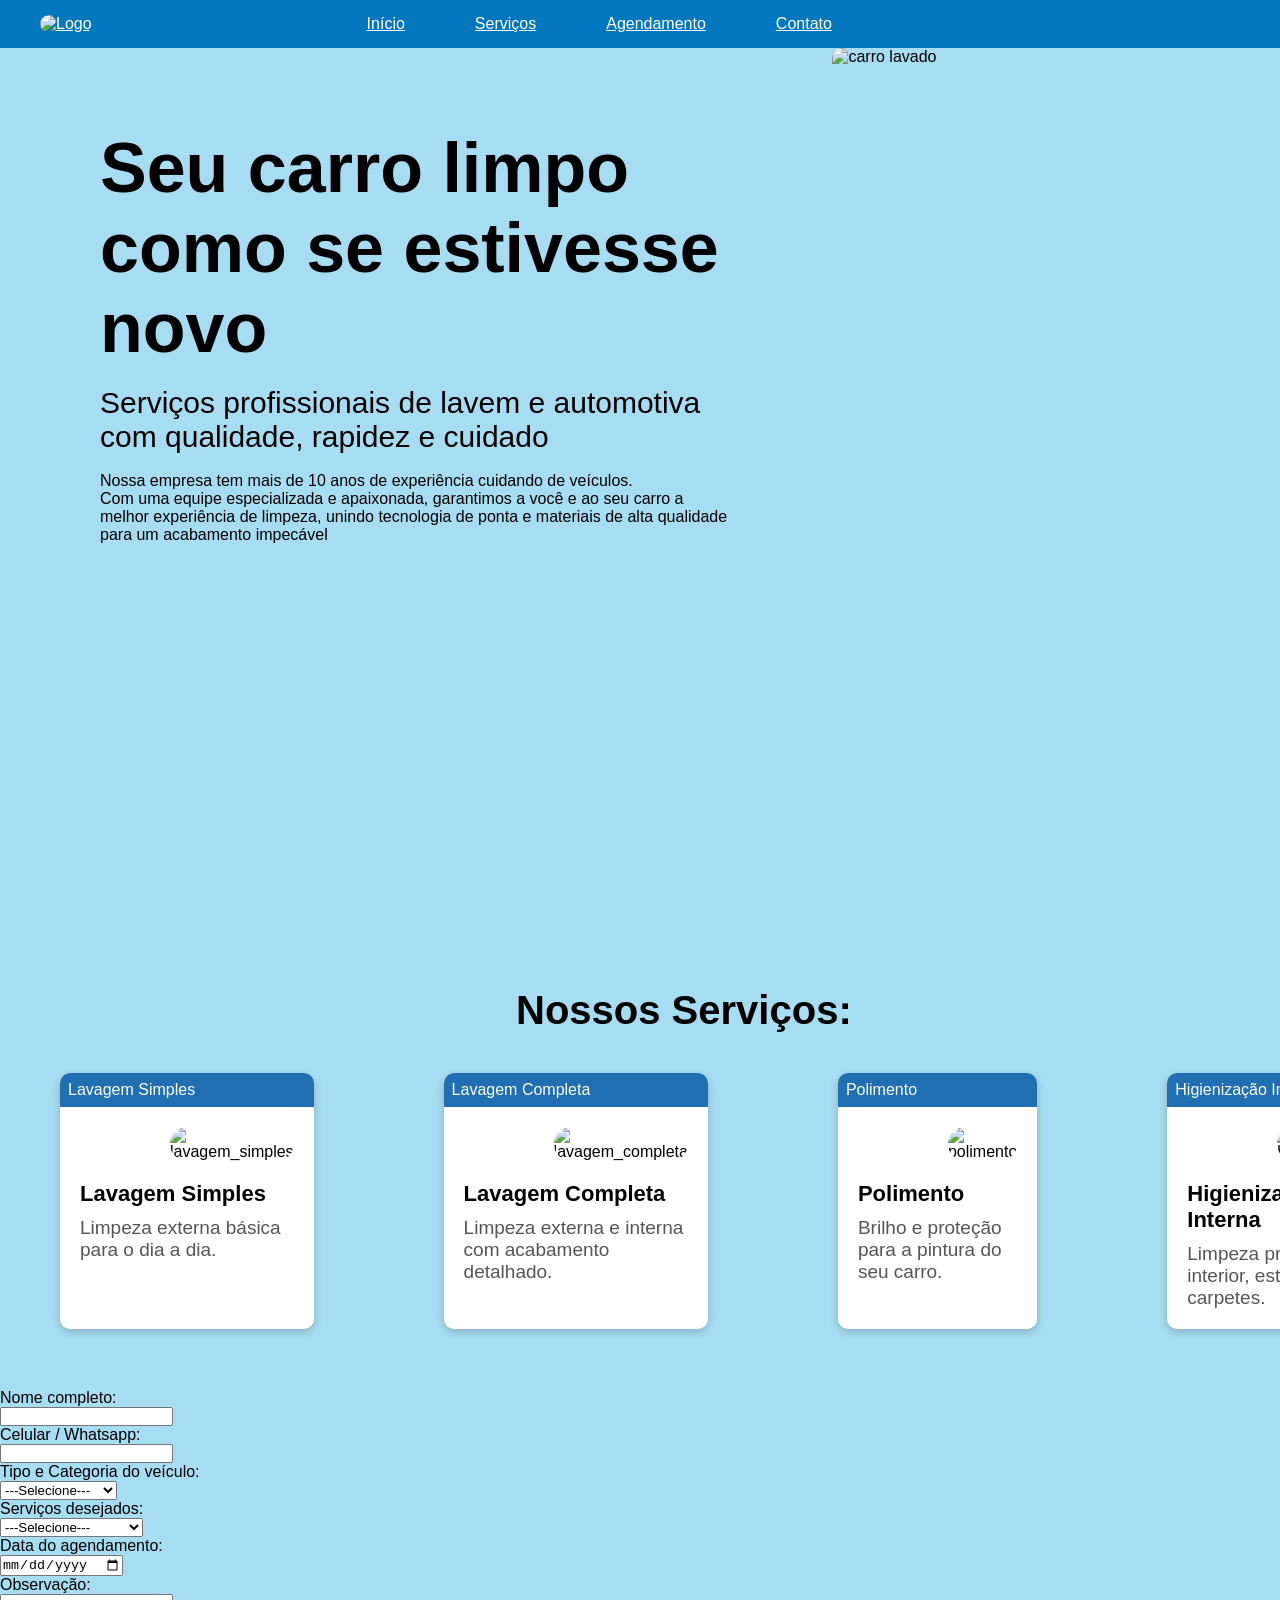
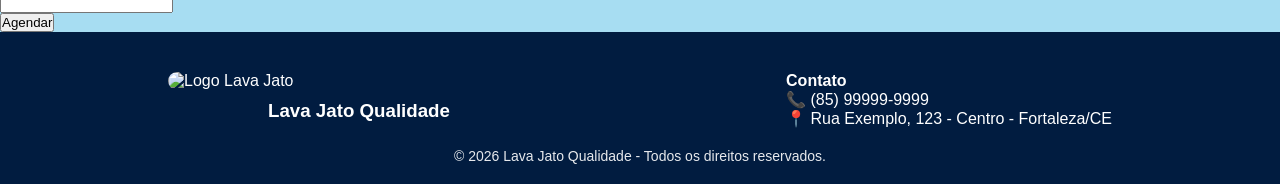
==== commit 7deb7ab3: "ajuste de resolução" ====
--- a/projeto-lavajato/index.html
+++ b/projeto-lavajato/index.html
@@ -10,7 +10,7 @@
     <header>
         <div class="menu">
             <a href="#" class="header-logo">
-            <img src="/Projeto-1/Logos/Logo1.jpg" alt="Logo">
+            <img src="/Projeto-1/Logos/Logo1.png" alt="Logo">
             </a>
             <nav>
             <ul class="header-menu">
--- a/projeto-lavajato/style.css
+++ b/projeto-lavajato/style.css
@@ -16,7 +16,7 @@
 }
 
 .header-logo img {
-    width: 120px;
+    width: 100px;
     height: auto;
 }
 
@@ -111,7 +111,7 @@
     margin-left: 100px;
 }
 .imagem-principal{
-    height: 700px;
+    height: 900px;
     display: flex;
 }
 .imagem-principal img{
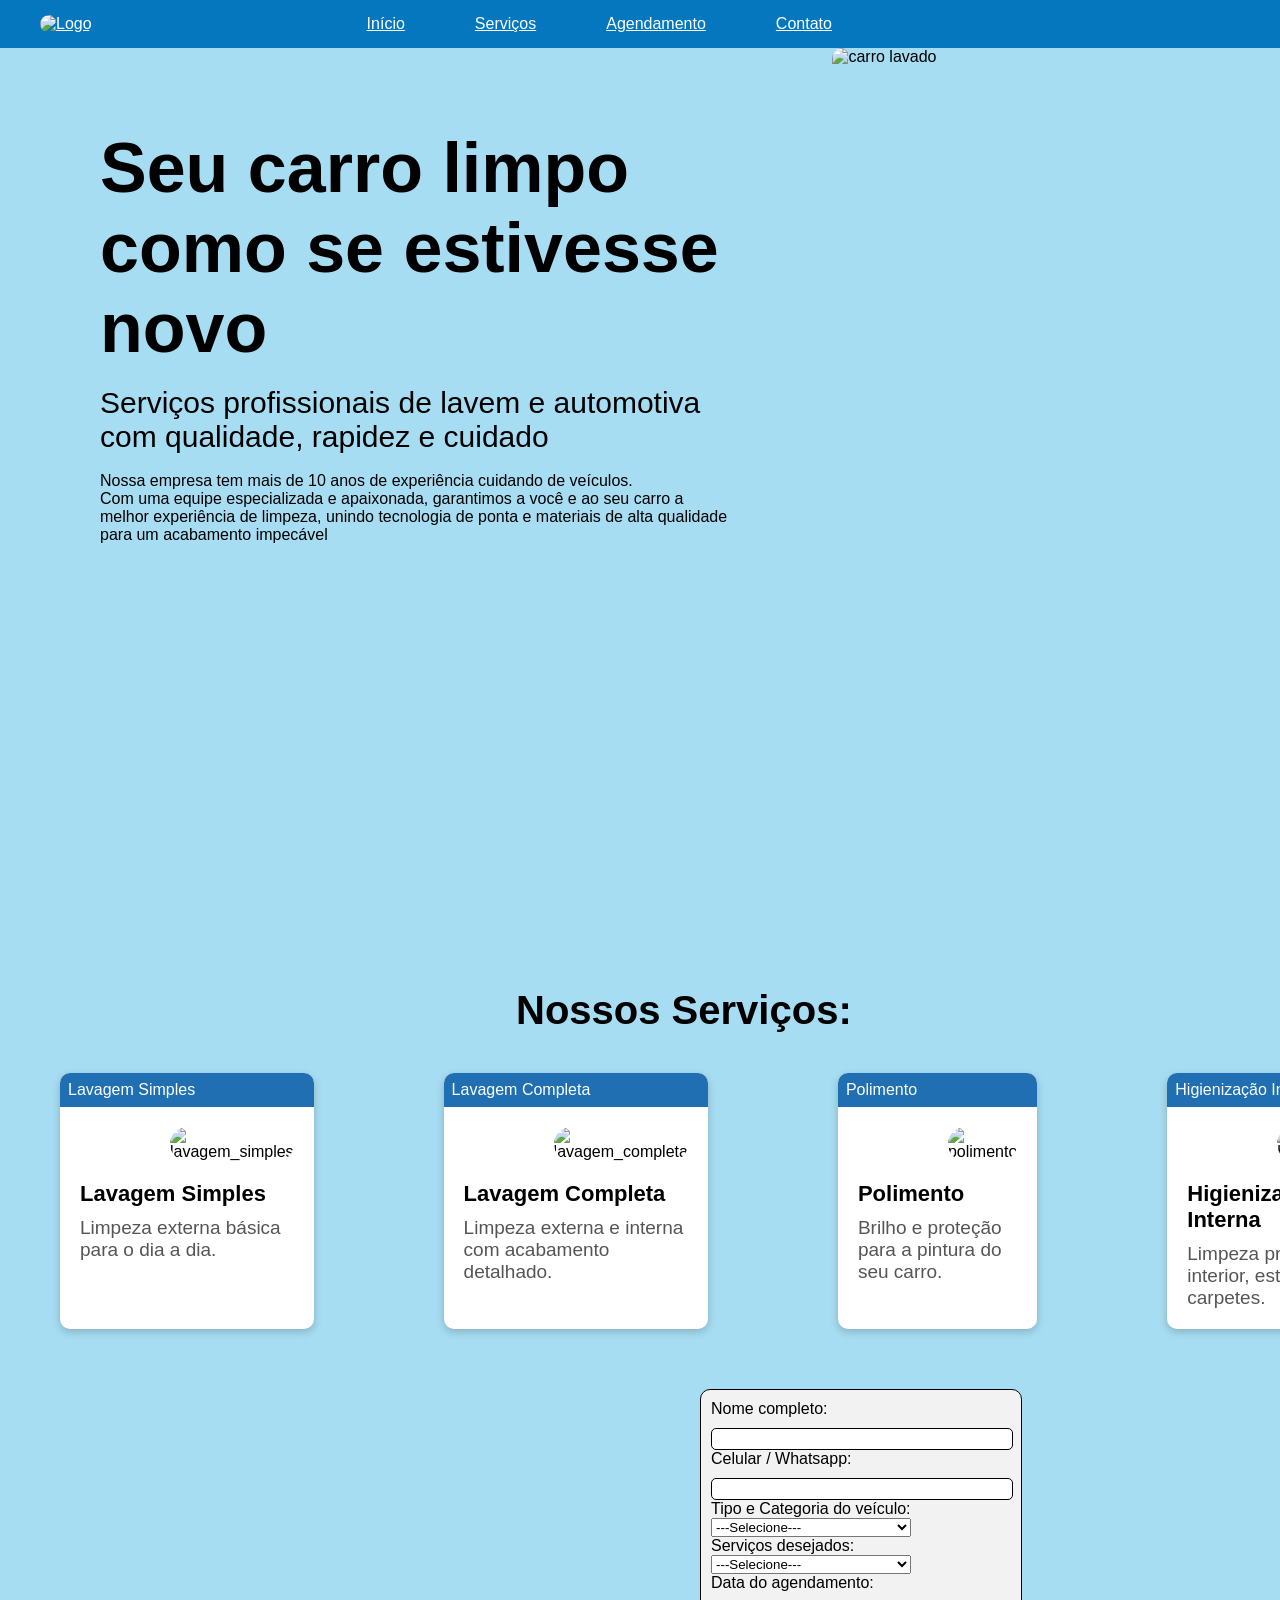
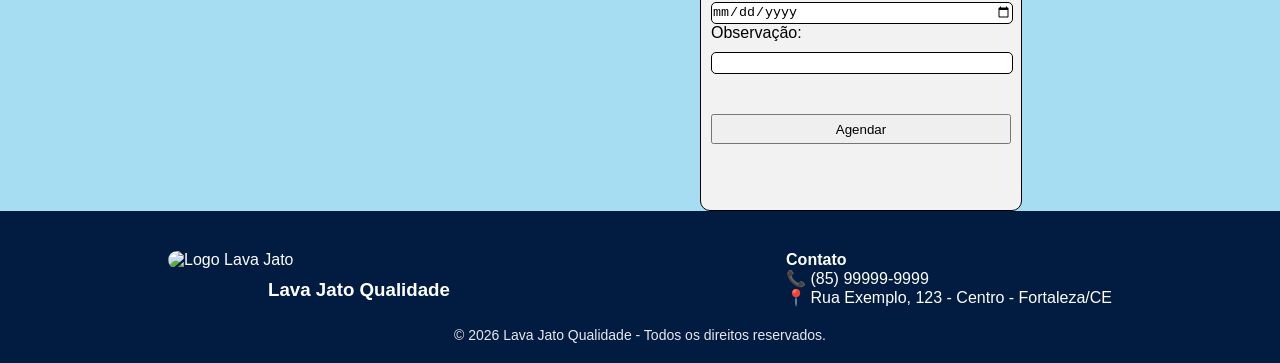
==== commit 32525b3a: "Estilizado o forms" ====
--- a/projeto-lavajato/index.html
+++ b/projeto-lavajato/index.html
@@ -77,43 +77,49 @@
 
 <!--FORMULARIO-->
 
-<div>
-<form>
-<label id="label-nome" for="nome">Nome completo:</label><br>
-<input type="text" id="nome" name="nome"><br>
-<label id="label-número" for="número">Celular / Whatsapp:</label><br>
-<input type="text" id="número" name="número"><br>
-<label id="label-tipoecategoriadoveículo" for="tipo e categoria do veículo">Tipo e Categoria do veículo:</label><br>
-<select name="categoriadoveículo" id="categoriadoveículo"><br>
-<option value="selecione um tipo de veículo">---Selecione---</option><br>
-<optgroup label="Carro">
-<option value="Compacto">Compacto</option>
-<option value="Sedan">Sedan</option>
-<option value="Suv">Suv</option>
-<option value="Caminhonete">Caminhonete</option>
-</optgroup>
-<optgroup label="Moto">
-<option value="Street">Street</option>
-<option value="Sport">Sport</option>
-<option value="Touring">Touring</option>
-<option value="Custom">Custom</option>
-</optgroup>
-</select><br>
-<label  id="label-serviçodesejado" for="serviços">Serviços desejados:</label><br>
-<select name="serviçodesejado" id="serviçodesejado">
-<option value="Selecione um tipo de lavagem">---Selecione---</option>
-<option value="lavagemsimples">Lavagem simples</option>
-<option value="lavagemcompleta">Lavagem completa</option>
-<option value="polimento">Polimento</option>
-<option value="higienizaçaointerna">Higienização interna</option>
-</select><br>
-<label id="label-datadoagendamento">Data do agendamento:</label><br>
-<input type="date" name="datadoagendamento" id="datadoagendamento"><br>
-<label id="label-observaçao">Observação:</label><br>
-<input type="text" id="observacao" name="observaçao"><br>
-<button type="submit">Agendar</button>
-</form>
-</div>
+
+    <form class="formulario">
+        <label id="label-nome" for="nome">Nome completo:</label><br>
+        <input type="text" id="nome" name="nome"><br>
+
+        <label id="label-número" for="número">Celular / Whatsapp:</label><br>
+        <input type="text" id="número" name="número"><br>
+        
+        <label id="label-tipoecategoriadoveículo" for="tipo e categoria do veículo">Tipo e Categoria do veículo:</label><br>
+
+        <select name="categoriadoveículo" id="categoriadoveículo"><br>
+            <option value="selecione um tipo de veículo">---Selecione---</option><br>
+                <optgroup label="Carro">
+                <option value="Compacto">Compacto</option>
+                <option value="Sedan">Sedan</option>
+                <option value="Suv">Suv</option>
+                <option value="Caminhonete">Caminhonete</option>
+            </optgroup>
+            <optgroup label="Moto">
+                <option value="Street">Street</option>
+                <option value="Sport">Sport</option>
+                <option value="Touring">Touring</option>
+                <option value="Custom">Custom</option>
+            </optgroup>
+        </select><br>
+        <label  id="label-serviçodesejado" for="serviços">Serviços desejados:</label><br>
+        
+        <select name="serviçodesejado" id="serviçodesejado">
+            <option value="Selecione um tipo de lavagem">---Selecione---</option>
+            <option value="lavagemsimples">Lavagem simples</option>
+            <option value="lavagemcompleta">Lavagem completa</option>
+            <option value="polimento">Polimento</option>
+            <option value="higienizaçaointerna">Higienização interna</option>
+        </select><br>
+        <label id="label-datadoagendamento">Data do agendamento:</label><br>
+        <input type="date" name="datadoagendamento" id="datadoagendamento"><br>
+
+        <label id="label-observaçao">Observação:</label><br>
+        <input type="text" id="observacao" name="observaçao"><br>
+        
+        <button type="submit">Agendar</button>
+    </form>
+
 
   <!-- FOOTER -->
     <footer class="footer" id="contato">
--- a/projeto-lavajato/style.css
+++ b/projeto-lavajato/style.css
@@ -201,3 +201,36 @@
 button{
     cursor: pointer;
 }
+.formulario{
+    border: 1px solid;
+    height: 400px;
+    width: 300px;
+    padding: 10px;
+    border-radius: 10px;
+    margin-left: 700px;
+    background-color: rgb(242, 242, 242);
+}
+button{
+    height: 30px;
+    width: 100%;
+    margin-top: 40px;
+}
+label{
+    
+    margin-top: 10px;
+}
+input{
+    border-radius: 5px;
+    border: 1px solid;
+    width: 100%;
+    height: 20px;
+    margin-top: 10px;
+    
+}
+select{
+    width: 200px;
+}
+button:hover{
+    background-color:#049DD9;
+    border: 1px solid;
+}
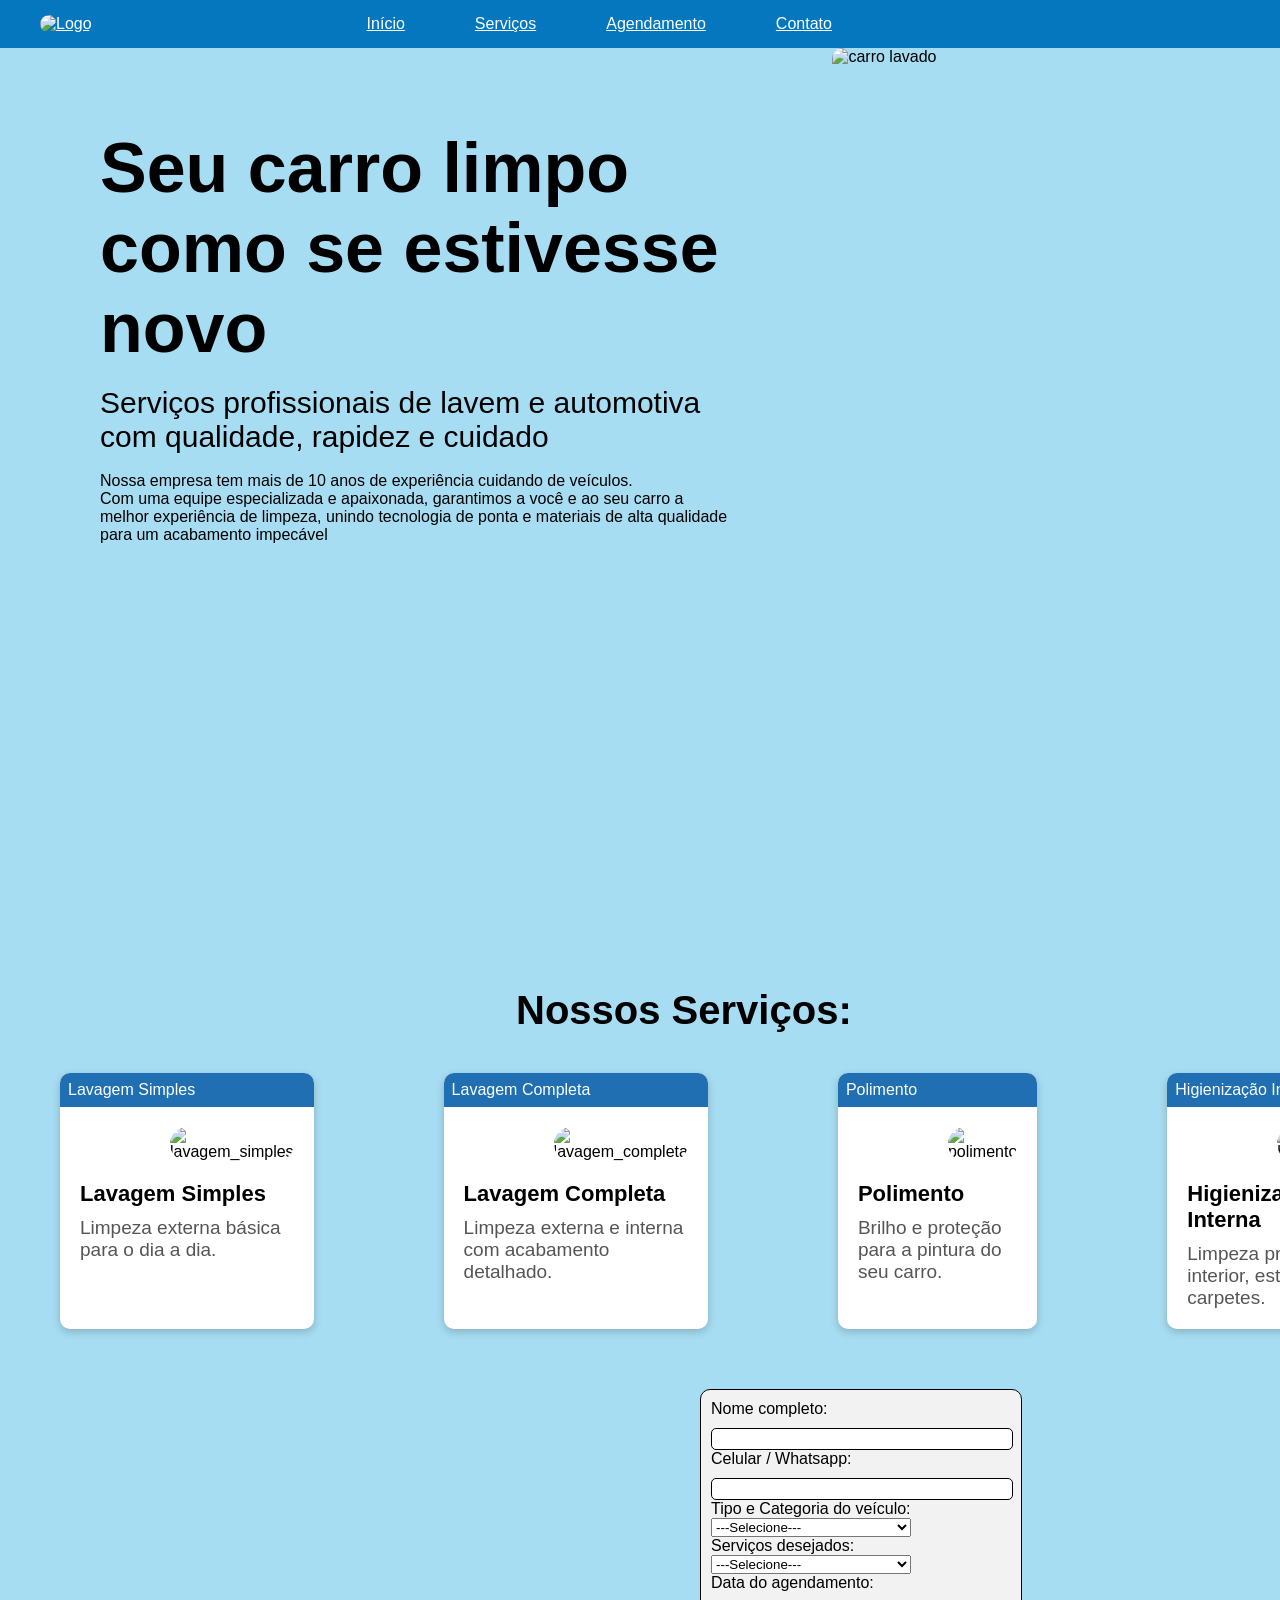
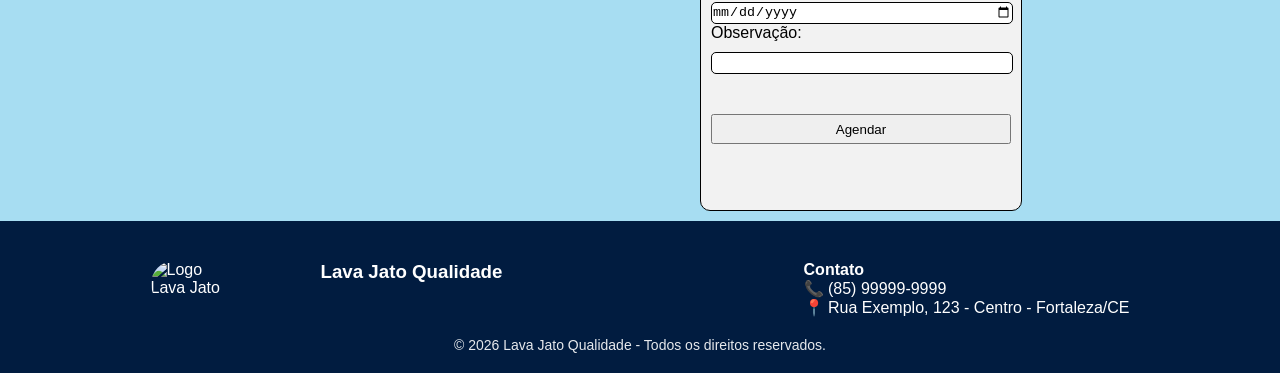
==== commit 8899fdd9: "Estilizado a logo" ====
--- a/projeto-lavajato/index.html
+++ b/projeto-lavajato/index.html
@@ -128,7 +128,7 @@
 
             <div class="footer-logo">
 
-                <img src="logo3.png" alt="Logo Lava Jato">
+                <img src="/Projeto-1/Logos/Logo1.png" alt="Logo Lava Jato">
 
                 <h3>Lava Jato Qualidade</h3>
 
--- a/projeto-lavajato/style.css
+++ b/projeto-lavajato/style.css
@@ -186,7 +186,9 @@
 margin-bottom:20px;
 background:rgb(1, 28, 64);
 }
-
+.footer-logo{
+    display: flex;
+}
 .footer-logo img{
 width:70px;
 margin-bottom:10px;
@@ -209,6 +211,7 @@
     border-radius: 10px;
     margin-left: 700px;
     background-color: rgb(242, 242, 242);
+    margin-bottom: 10px;
 }
 button{
     height: 30px;
@@ -233,4 +236,8 @@
 button:hover{
     background-color:#049DD9;
     border: 1px solid;
+}
+.formulario:hover{
+    border: 1px solid #049DD9;
+    box-shadow: 0px 0px 5px 5px #049DD9;
 }
